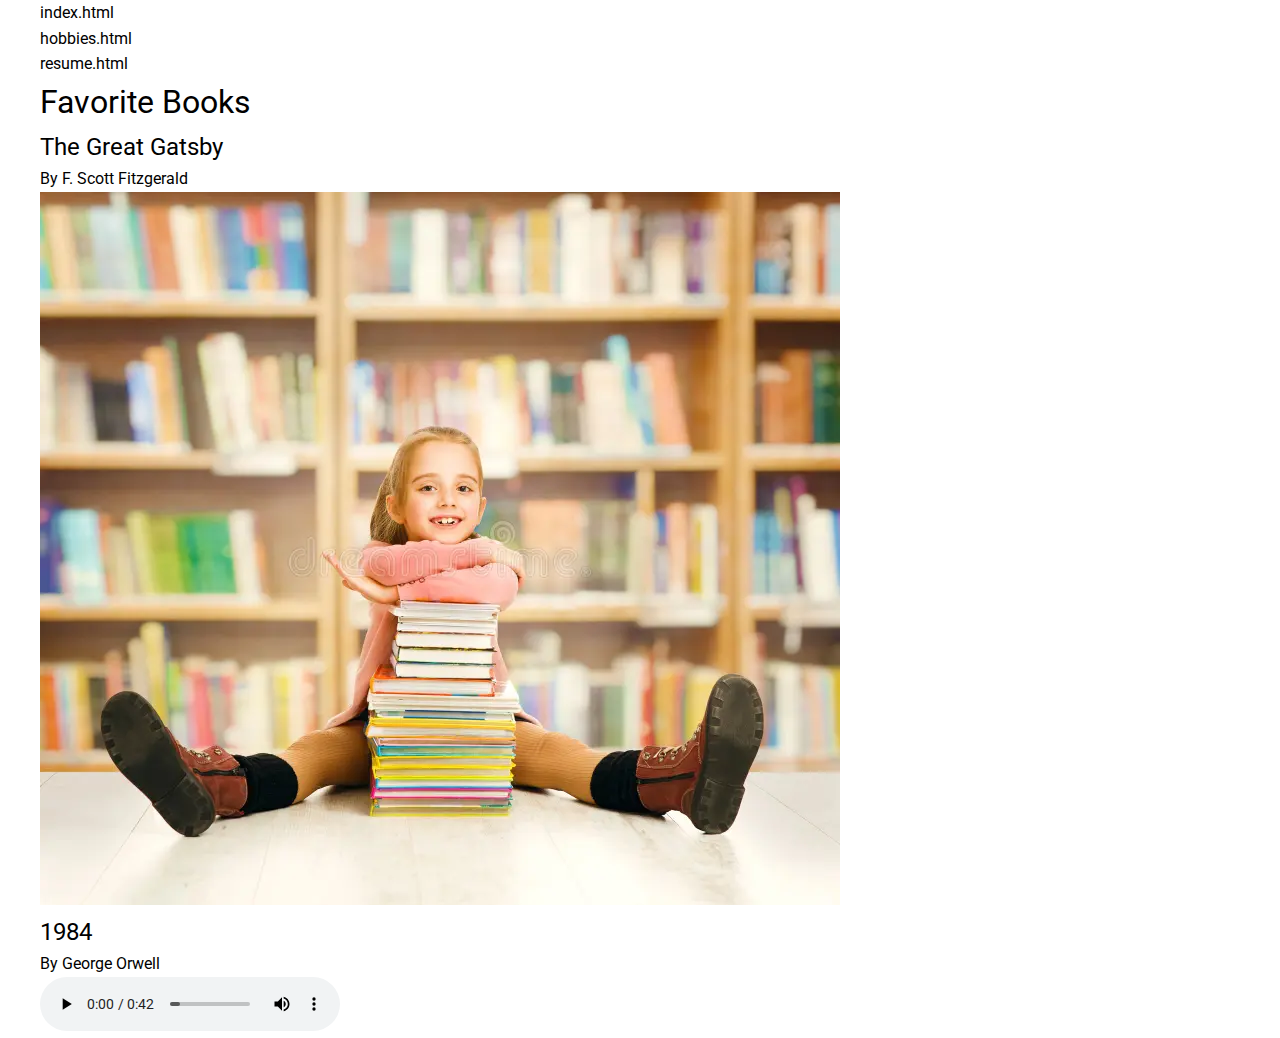
==== index.html @ 89b2ba59 "Copied Project Two files to Project Three directory" ====
<!DOCTYPE html>
<html lang="en">
  <head>
    <meta charset="UTF-8">
    <title>Index Page</title>
    <link rel="stylesheet" href="css/reset.css">
    <link rel="stylesheet" href="css/styles.css">
  </head>
  <body>
    <ul>
        <li>index.html</li>
        <li>hobbies.html</li>
        <li>resume.html</li>
      </ul>
      <h1>Favorite Books</h1>
    <h2>The Great Gatsby</h2>
    <p>By F. Scott Fitzgerald</p>
    <img src="images/book-cover.webp" alt="Great Gatsby cover">
    <h2>1984</h2>
    <p>By George Orwell</p>
    <audio controls>
        <source src="media/sample-audio.mp3" type="audio/mpeg">
        Your browser does not support the audio element.
      </audio>
  </body>
</html>
---- css/styles.css ----
/* Import font */
@import url('https://fonts.googleapis.com/css2?family=Roboto&display=swap');

/* Five shared styles across all pages */
body {
  font-family: 'Roboto', Arial, sans-serif;
  line-height: 1.6;
  max-width: 1200px;
  margin: 0 auto;
}

h1, h2, h3, h4 {
  font-weight: normal;
}

ul {
  list-style: none;
}

/* Centered horizontal navigation */
nav ul {
  display: flex;
  justify-content: center;
  padding: 1rem 0;
  background-color: #f5f5f5;
}

nav ul li {
  margin: 0 1.5rem;
}

/* Resume (Fixed width) */
#resume-page {
  width: 800px;
  margin: 2rem auto;
}

#resume-page img {
  border: 2px solid #333;
  margin: 1rem 0;
}

#resume-page h2 {
  color: #2c3e50;
  border-bottom: 1px solid #ddd;
}

#resume-page audio {
  margin: 1rem 0;
  width: 100%;
}

/* Hobbies (Fluid layout) */
#hobbies-page {
  padding: 2%;
}

#hobbies-page h1 {
  font-size: 2.5rem;
  text-align: center;
}

#hobbies-page img {
  float: left;
  margin: 0 1rem 1rem 0;
  width: 30%;
}

#hobbies-page h2 {
  color: #27ae60;
}

/* Books */
#books-page {
  margin: 2rem;
}

#books-page h1 {
  text-align: center;
  font-size: 2rem;
}

#books-page img {
  display: block;
  margin: 1rem auto;
  width: 200px;
}

#books-page p {
  font-style: italic;
  color: #7f8c8d;
}

/* Media query example */
@media (max-width: 600px) {
  nav ul {
    flex-direction: column;
    text-align: center;
  }

  nav ul li {
    margin: 0.5rem 0;
  }
}
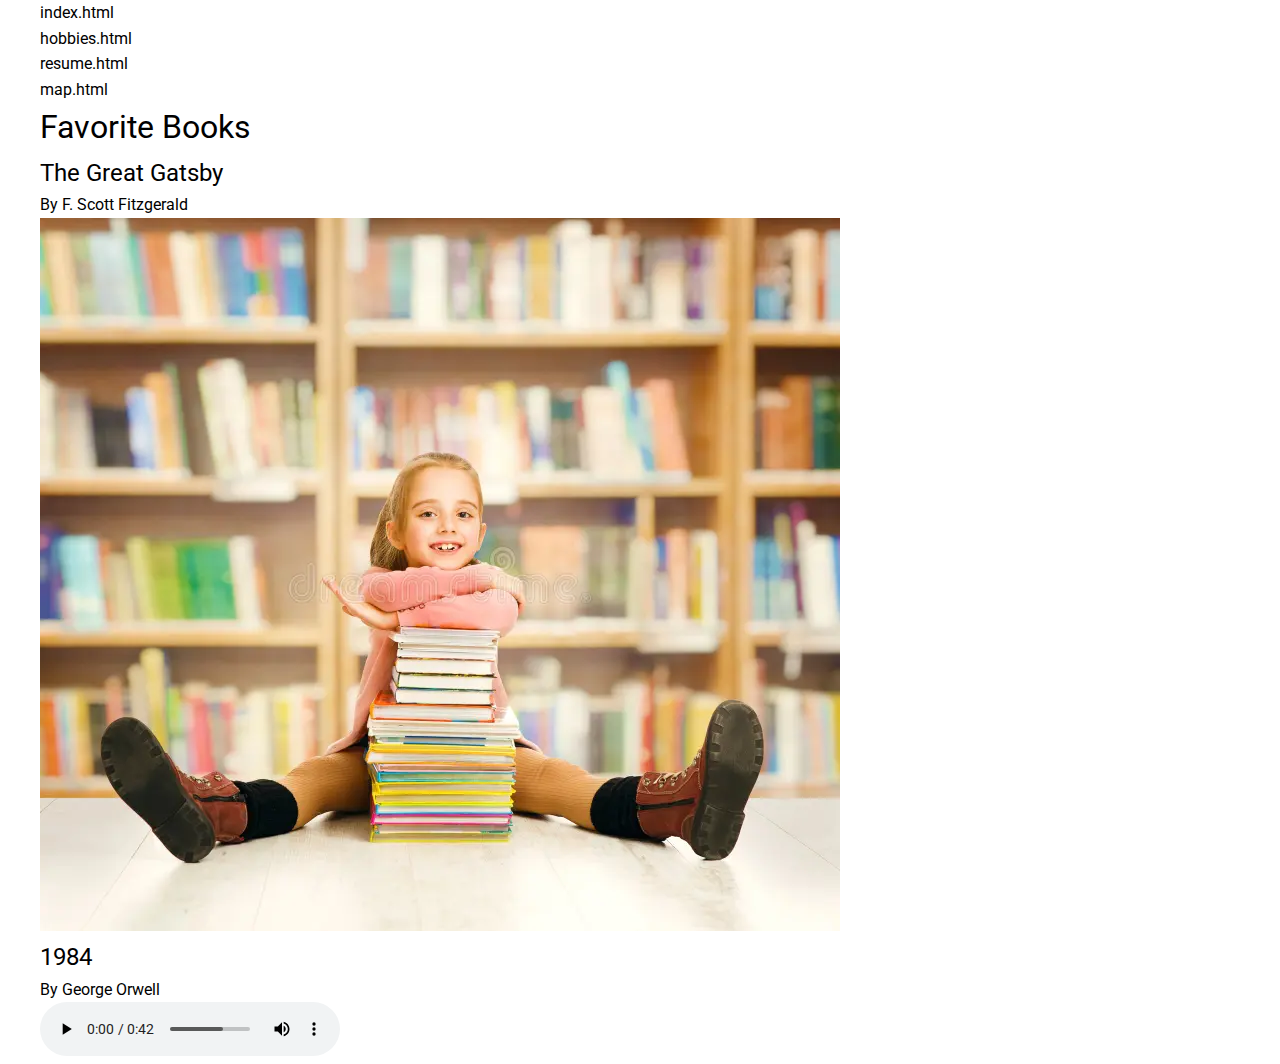
==== commit f98aee90: "Update navigation links to all pages" ====
--- a/index.html
+++ b/index.html
@@ -11,6 +11,7 @@
         <li>index.html</li>
         <li>hobbies.html</li>
         <li>resume.html</li>
+        <li>map.html</li>
       </ul>
       <h1>Favorite Books</h1>
     <h2>The Great Gatsby</h2>
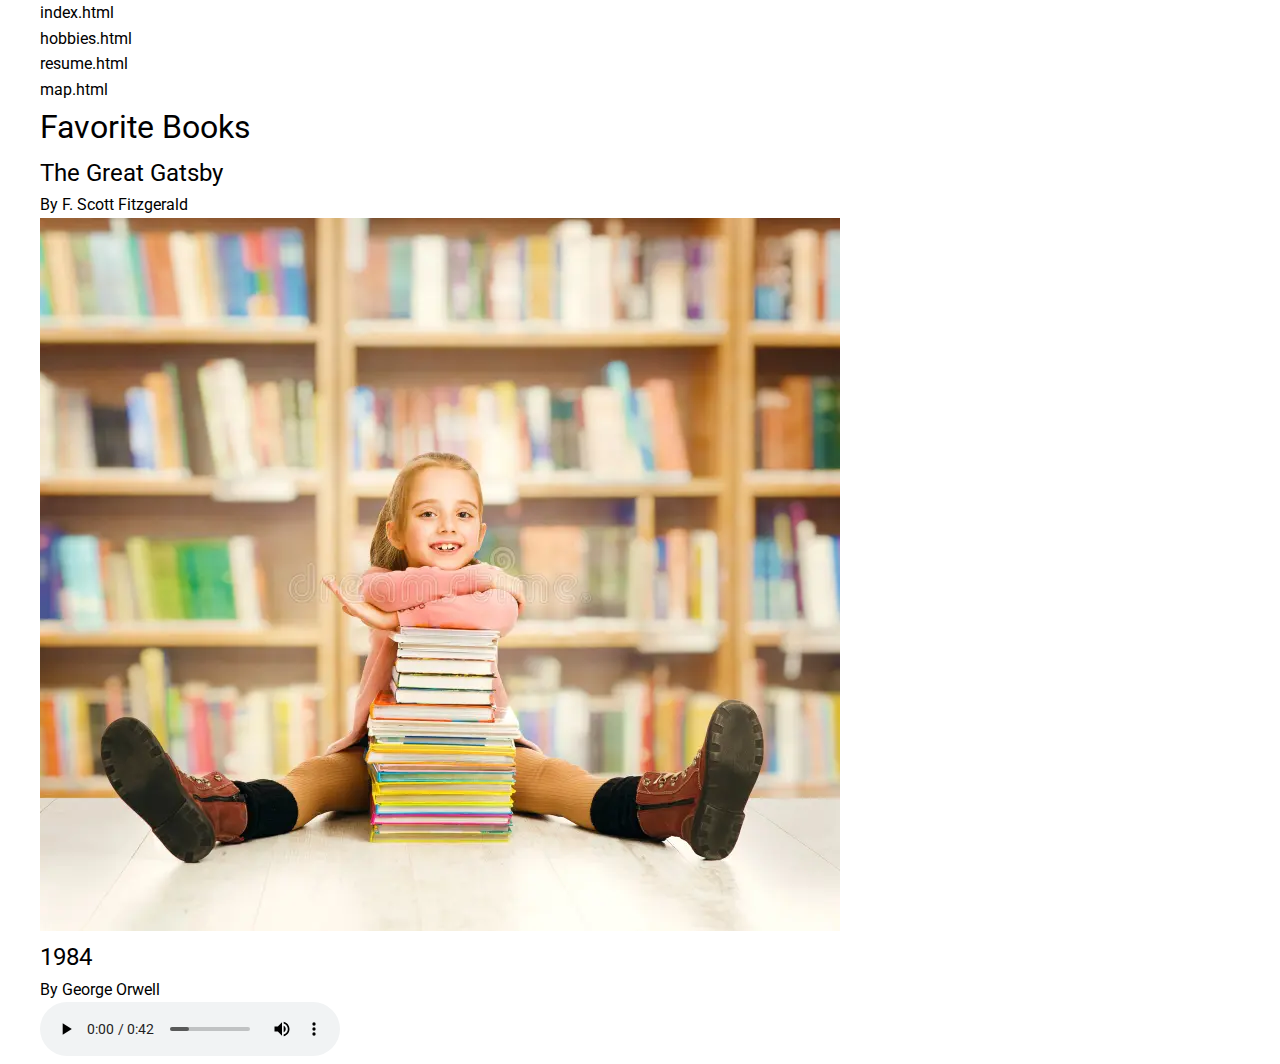
==== commit a925367a: "Created script.js and linked to all pages" ====
--- a/index.html
+++ b/index.html
@@ -5,6 +5,7 @@
     <title>Index Page</title>
     <link rel="stylesheet" href="css/reset.css">
     <link rel="stylesheet" href="css/styles.css">
+    <script src="js/script.js" defer></script>
   </head>
   <body>
     <ul>
--- a/css/styles.css
+++ b/css/styles.css
@@ -8,23 +8,18 @@
   max-width: 1200px;
   margin: 0 auto;
 }
-
 h1, h2, h3, h4 {
   font-weight: normal;
 }
-
 ul {
   list-style: none;
 }
-
-/* Centered horizontal navigation */
 nav ul {
   display: flex;
   justify-content: center;
   padding: 1rem 0;
   background-color: #f5f5f5;
 }
-
 nav ul li {
   margin: 0 1.5rem;
 }
@@ -34,17 +29,14 @@
   width: 800px;
   margin: 2rem auto;
 }
-
 #resume-page img {
   border: 2px solid #333;
   margin: 1rem 0;
 }
-
 #resume-page h2 {
   color: #2c3e50;
   border-bottom: 1px solid #ddd;
 }
-
 #resume-page audio {
   margin: 1rem 0;
   width: 100%;
@@ -54,18 +46,15 @@
 #hobbies-page {
   padding: 2%;
 }
-
 #hobbies-page h1 {
   font-size: 2.5rem;
   text-align: center;
 }
-
 #hobbies-page img {
   float: left;
   margin: 0 1rem 1rem 0;
   width: 30%;
 }
-
 #hobbies-page h2 {
   color: #27ae60;
 }
@@ -74,31 +63,75 @@
 #books-page {
   margin: 2rem;
 }
-
 #books-page h1 {
   text-align: center;
   font-size: 2rem;
 }
-
 #books-page img {
   display: block;
   margin: 1rem auto;
   width: 200px;
 }
-
 #books-page p {
   font-style: italic;
   color: #7f8c8d;
 }
 
-/* Media query example */
+/* Map */
+#map {
+  height: 400px;
+  width: 100%;
+}
+
+/* Existing media query */
 @media (max-width: 600px) {
   nav ul {
     flex-direction: column;
     text-align: center;
   }
-
   nav ul li {
     margin: 0.5rem 0;
   }
+}
+
+/* New media queries for hobbies.html */
+@media (min-width: 600px) {
+  #hobbies-page h1 {
+    font-size: 3rem;
+  }
+  #hobbies-page h2 {
+    font-size: 2rem;
+    color: #219653;
+  }
+  #hobbies-page img {
+    width: 35%;
+    margin: 0 1.5rem 1.5rem 0;
+  }
+  #hobbies-page p {
+    font-size: 1.2rem;
+  }
+  #hobbies-page {
+    padding: 3%;
+  }
+}
+
+@media (min-width: 900px) {
+  #hobbies-page h1 {
+    font-size: 3.5rem;
+  }
+  #hobbies-page h2 {
+    font-size: 2.2rem;
+    border-bottom: 1px solid #27ae60;
+  }
+  #hobbies-page img {
+    width: 40%;
+    margin: 0 2rem 2rem 0;
+  }
+  #hobbies-page p {
+    font-size: 1.3rem;
+    line-height: 1.8;
+  }
+  #hobbies-page {
+    padding: 4%;
+  }
 }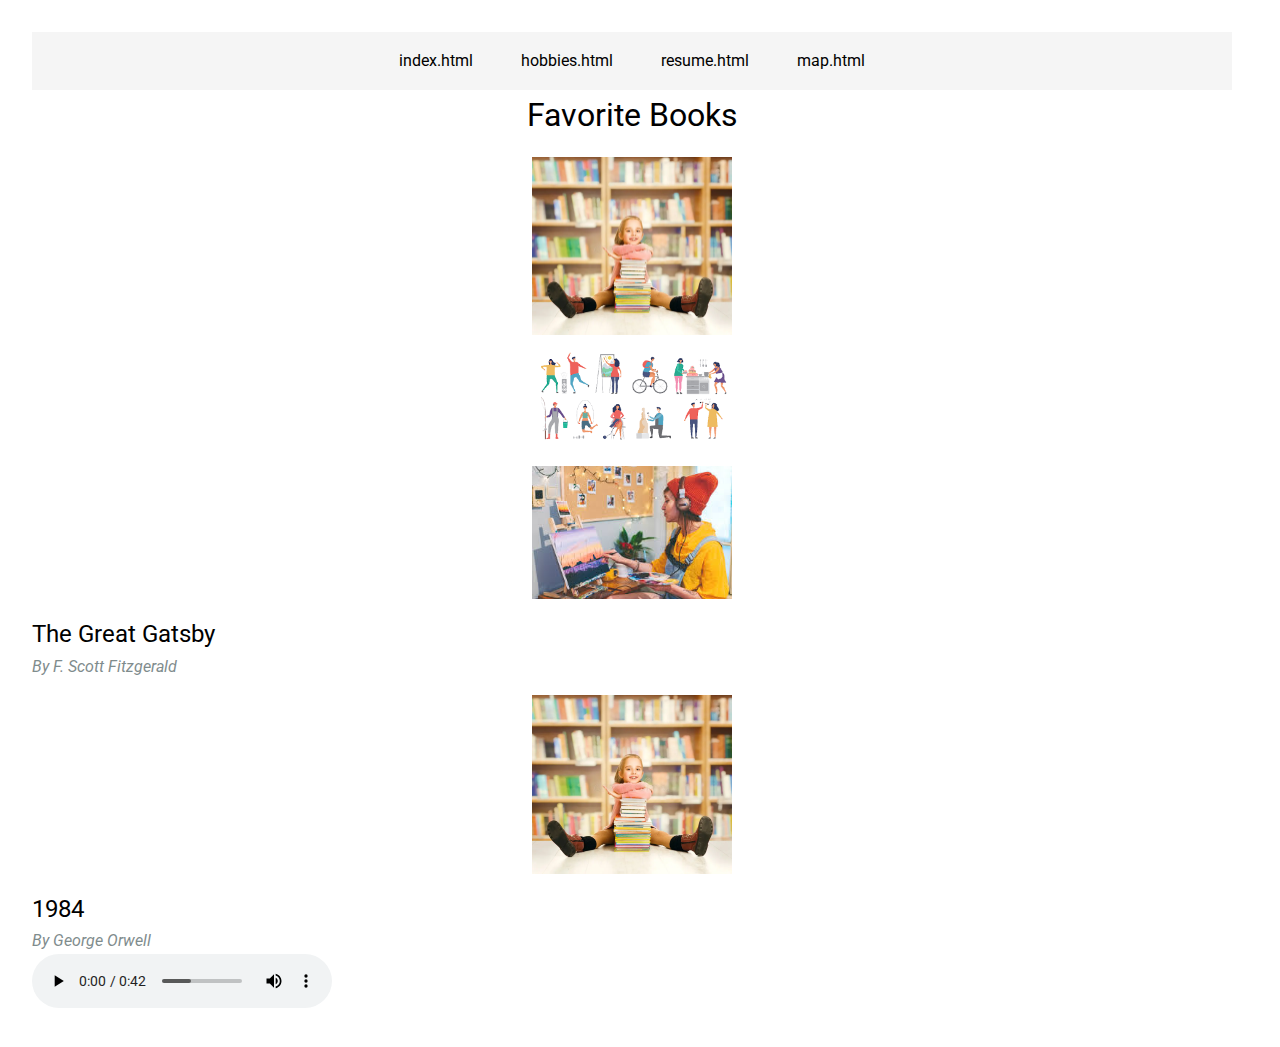
==== commit a500fbe6: "Implemented picture slider in index.html" ====
--- a/index.html
+++ b/index.html
@@ -1,3 +1,4 @@
+
 <!DOCTYPE html>
 <html lang="en">
   <head>
@@ -7,22 +8,29 @@
     <link rel="stylesheet" href="css/styles.css">
     <script src="js/script.js" defer></script>
   </head>
-  <body>
-    <ul>
+  <body id="books-page">
+    <nav>
+      <ul>
         <li>index.html</li>
         <li>hobbies.html</li>
         <li>resume.html</li>
         <li>map.html</li>
       </ul>
-      <h1>Favorite Books</h1>
+    </nav>
+    <h1>Favorite Books</h1>
+    <div id="slider">
+      <img src="images/book-cover.webp" alt="Slide 1" class="slide active">
+      <img src="images/hiking-photo.png" alt="Slide 2" class="slide">
+      <img src="images/hobby-photo.jpeg" alt="Slide 3" class="slide">
+    </div>
     <h2>The Great Gatsby</h2>
     <p>By F. Scott Fitzgerald</p>
     <img src="images/book-cover.webp" alt="Great Gatsby cover">
     <h2>1984</h2>
     <p>By George Orwell</p>
     <audio controls>
-        <source src="media/sample-audio.mp3" type="audio/mpeg">
-        Your browser does not support the audio element.
-      </audio>
+      <source src="media/sample-audio.mp3" type="audio/mpeg">
+      Your browser does not support the audio element.
+    </audio>
   </body>
 </html>--- a/css/styles.css
+++ b/css/styles.css
@@ -134,4 +134,15 @@
   #hobbies-page {
     padding: 4%;
   }
+}
+
+#slider {
+  max-width: 600px;
+  margin: 1rem auto;
+}
+.slide {
+  display: none;
+}
+.slide.active {
+  display: block;
 }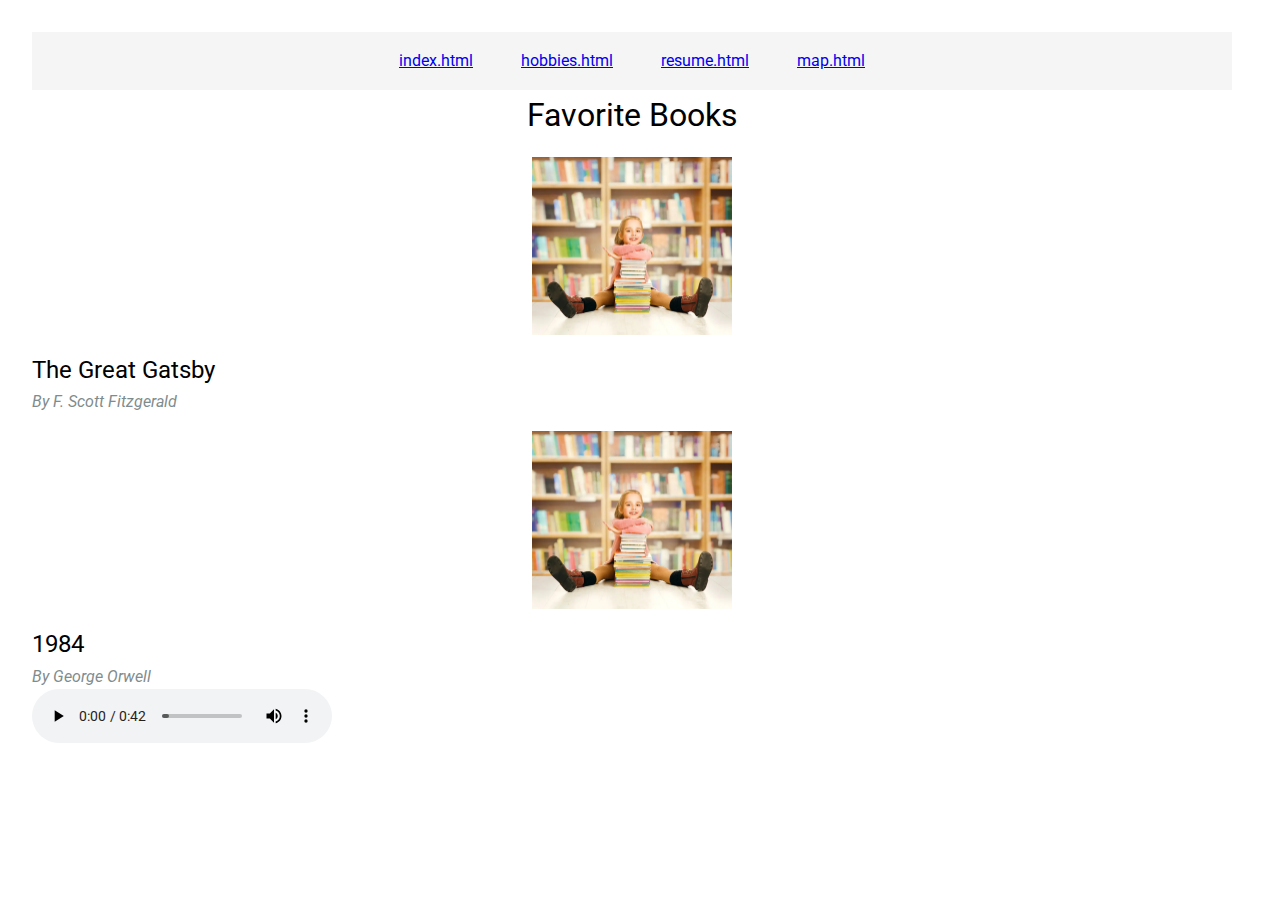
==== commit a5729da1: "update nav links" ====
--- a/index.html
+++ b/index.html
@@ -11,10 +11,10 @@
   <body id="books-page">
     <nav>
       <ul>
-        <li>index.html</li>
-        <li>hobbies.html</li>
-        <li>resume.html</li>
-        <li>map.html</li>
+        <li><a href="/index.html">index.html</a></li>
+        <li><a href="/hobbies.html">hobbies.html</a></li>
+        <li><a href="/resume.html">resume.html</a></li>
+        <li><a href="/map.html">map.html</a></li>
       </ul>
     </nav>
     <h1>Favorite Books</h1>
--- a/css/styles.css
+++ b/css/styles.css
@@ -141,8 +141,8 @@
   margin: 1rem auto;
 }
 .slide {
-  display: none;
+  display: none !important;
 }
 .slide.active {
-  display: block;
+  display: block !important;
 }